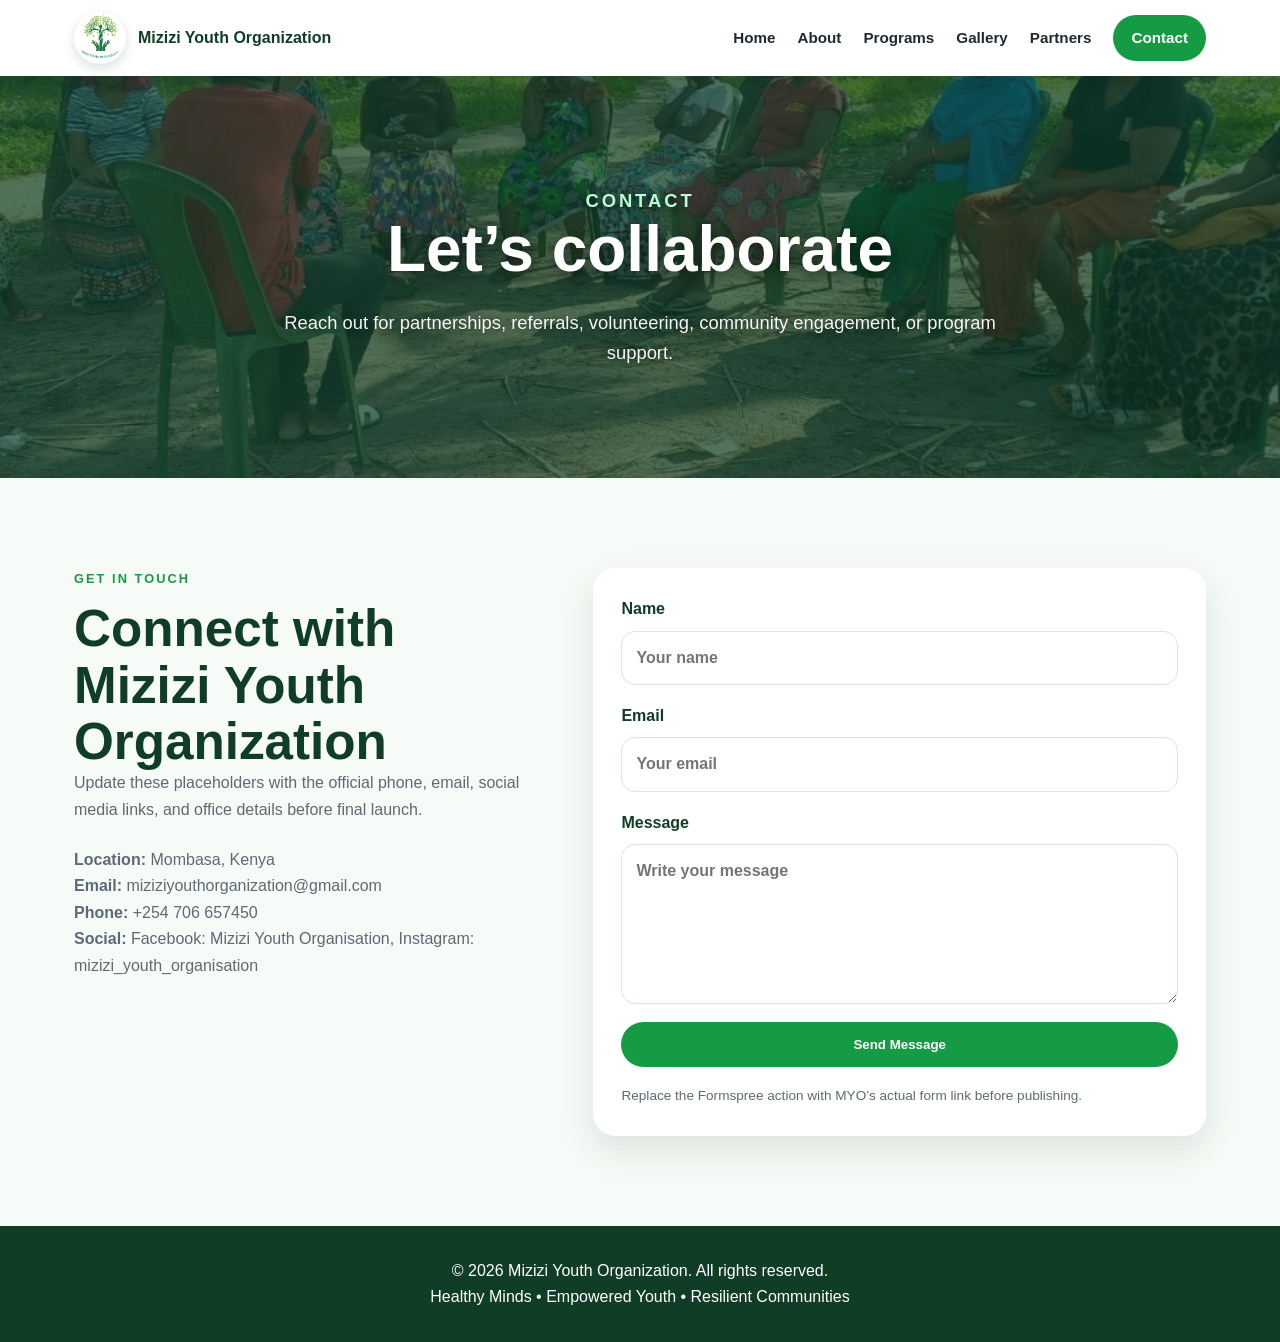
==== contact.html @ 41eb35a1 "Add files via upload" ====
<!DOCTYPE html>
<html lang="en">
<head>
  <meta charset="UTF-8" />
  <meta name="viewport" content="width=device-width, initial-scale=1.0" />
  <title>Contact | Mizizi Youth Organization</title>
  <meta name="description" content="Contact MYO for partnerships, referrals, volunteering, and support." />
  <link rel="stylesheet" href="css/style.css" />
</head>
<body class="">
<header class="site-header">
  <nav class="navbar">
    <a href="index.html" class="brand">
      <img src="assets/images/mizizi-logo.png" alt="Mizizi Youth Organization logo" class="brand-logo" />
      <span>Mizizi Youth Organization</span>
    </a>
    <button class="menu-toggle" id="menuToggle" aria-label="Open navigation">☰</button>
    <div class="nav-links" id="navLinks">
      <a href="index.html">Home</a>
      <a href="about.html">About</a>
      <a href="programs.html">Programs</a>
      <a href="gallery.html">Gallery</a>
      <a href="partners.html">Partners</a>
      <a href="contact.html" class="nav-cta">Contact</a>
    </div>
  </nav>
</header>
<main>
<section class="page-hero contact-hero">
  <p class="eyebrow">Contact</p>
  <h1>Let’s collaborate</h1>
  <p>Reach out for partnerships, referrals, volunteering, community engagement, or program support.</p>
</section>
<section class="section contact-section">
  <div class="two-col">
    <div>
      <p class="eyebrow">Get in touch</p>
      <h2>Connect with Mizizi Youth Organization</h2>
      <p>Update these placeholders with the official phone, email, social media links, and office details before final launch.</p>
      <div class="contact-list">
        <p><strong>Location:</strong> Mombasa, Kenya</p>
        <p><strong>Email:</strong> miziziyouthorganization@gmail.com </p>
        <p><strong>Phone:</strong> +254 706 657450</p>
        <p><strong>Social:</strong> Facebook: Mizizi Youth Organisation, Instagram: mizizi_youth_organisation</p>
      </div>
    </div>
    <form class="contact-form" action="https://formspree.io/f/YOUR-FORM-ID" method="POST">
      <label>Name<input type="text" name="name" placeholder="Your name" required></label>
      <label>Email<input type="email" name="email" placeholder="Your email" required></label>
      <label>Message<textarea name="message" rows="5" placeholder="Write your message" required></textarea></label>
      <button type="submit" class="btn btn-primary">Send Message</button>
      <p class="form-note">Replace the Formspree action with MYO’s actual form link before publishing.</p>
    </form>
  </div>
</section>
</main>
<footer class="site-footer">
  <p>© 2026 Mizizi Youth Organization. All rights reserved.</p>
  <p>Healthy Minds • Empowered Youth • Resilient Communities</p>
</footer>
<script src="js/main.js"></script>
</body>
</html>
---- css/style.css ----
:root {
  --green: #169b45;
  --deep-green: #0f3d26;
  --mint: #eaf7ef;
  --dark: #1f2933;
  --muted: #5c6b73;
  --white: #ffffff;
  --soft: #f7fbf7;
  --shadow: 0 14px 35px rgba(15, 61, 38, 0.12);
  --radius: 22px;
}
*{margin:0;padding:0;box-sizing:border-box} html{scroll-behavior:smooth} body{font-family:Arial,Helvetica,sans-serif;background:var(--soft);color:var(--dark);line-height:1.65} img{max-width:100%;display:block} a{text-decoration:none}.center{text-align:center;margin-top:30px}.site-header{position:sticky;top:0;z-index:1000;background:rgba(255,255,255,.95);backdrop-filter:blur(10px);box-shadow:0 4px 18px rgba(0,0,0,.06)}.navbar{max-width:1180px;margin:auto;padding:12px 24px;display:flex;justify-content:space-between;align-items:center}.brand{display:flex;gap:12px;align-items:center;color:var(--deep-green);font-weight:800}.brand-logo{width:52px;height:52px;border-radius:50%;object-fit:contain;background:#fff;padding:3px;box-shadow:0 4px 12px rgba(15,61,38,.16)}.nav-links{display:flex;gap:22px;align-items:center}.nav-links a{color:var(--dark);font-weight:700;font-size:.95rem}.nav-links a:hover{color:var(--green)}.nav-cta{background:var(--green);color:white!important;padding:10px 18px;border-radius:999px}.menu-toggle{display:none;border:0;background:transparent;font-size:1.8rem;color:var(--deep-green);cursor:pointer}.hero,.page-hero{position:relative;display:grid;place-items:center;text-align:center;color:#fff;padding:110px 24px;background-size:cover;background-position:center}.hero{min-height:86vh;background-image:linear-gradient(rgba(15,61,38,.60),rgba(15,61,38,.60)),url("../assets/images/hero.jpeg?v=5");transition:background-image 1s ease-in-out}.page-hero{min-height:44vh;background-image:linear-gradient(rgba(15,61,38,.72),rgba(15,61,38,.72)),url("../assets/images/hero.jpeg?v=5")}.hero-content,.page-hero>*{max-width:980px;position:relative;z-index:2}.eyebrow{color:var(--green);text-transform:uppercase;font-size:.8rem;letter-spacing:.16em;font-weight:900;margin-bottom:12px}.hero .eyebrow,.page-hero .eyebrow,.cta-band .eyebrow{color:#b9ffd1}.hero h1,.page-hero h1{font-size:clamp(2.35rem,6vw,5.2rem);line-height:1.05;margin-bottom:24px;text-shadow:0 4px 15px rgba(0,0,0,.6)}.page-hero h1{font-size:clamp(2.2rem,5vw,4.3rem)}.hero p,.page-hero p{max-width:760px;margin:auto;font-size:1.15rem;color:rgba(255,255,255,.95);text-shadow:0 2px 8px rgba(0,0,0,.5)}.hero-actions{margin-top:34px;display:flex;gap:15px;justify-content:center;flex-wrap:wrap}.btn{display:inline-flex;align-items:center;justify-content:center;padding:13px 22px;border-radius:999px;font-weight:800;border:2px solid transparent;cursor:pointer}.btn-primary{background:var(--green);color:white}.btn-secondary{border-color:white;color:white}.btn-light{background:white;color:var(--green)}.text-link{display:inline-block;margin-top:14px;color:var(--green);font-weight:900}.section{max-width:1180px;margin:auto;padding:90px 24px}.light{max-width:none;background:var(--mint)}.light>*{max-width:1180px;margin-left:auto;margin-right:auto}.two-col{display:grid;grid-template-columns:.9fr 1.2fr;gap:60px;align-items:start}h2{color:var(--deep-green);font-size:clamp(2rem,4vw,3.2rem);line-height:1.1}h3{color:var(--deep-green);margin-bottom:10px}p{color:var(--muted)}.section-heading{max-width:780px;margin:0 auto 46px;text-align:center}.mission-grid,.stats-grid,.program-grid,.partners-grid,.gallery-grid,.model-grid,.values-grid,.program-feature-grid,.program-detail-grid,.logo-card-grid{display:grid;gap:24px}.mission-grid{grid-template-columns:repeat(3,1fr)}.mission-grid article,.program-card,.stat,.partners-grid span,.contact-form,.model-grid article,.feature-card,.program-detail-card,.logo-card{background:white;padding:28px;border-radius:var(--radius);box-shadow:var(--shadow)}.stats-grid{grid-template-columns:repeat(4,1fr)}.stat span{display:block;color:var(--green);font-size:2.45rem;font-weight:900;line-height:1;margin-bottom:12px}.model-grid{grid-template-columns:repeat(4,1fr)}.model-grid.three{grid-template-columns:repeat(3,1fr)}.model-grid span{display:inline-grid;place-items:center;width:42px;height:42px;border-radius:50%;background:var(--mint);color:var(--green);font-weight:900;margin-bottom:16px}.program-feature-grid{grid-template-columns:repeat(3,1fr)}.feature-card,.program-detail-card{padding:0;overflow:hidden}.feature-card img{height:220px;width:100%;object-fit:cover}.feature-card div{padding:26px}.program-detail-grid{grid-template-columns:repeat(2,1fr)}.program-detail-card{display:grid;grid-template-columns:180px 1fr}.program-detail-card img{height:100%;width:100%;object-fit:cover}.program-detail-card div{padding:24px}.program-card{border-top:5px solid var(--green)}.gallery-section{max-width:none;background:var(--deep-green)}.gallery-section .section-heading,.gallery-section .gallery-grid{max-width:1180px;margin-left:auto;margin-right:auto}.gallery-section h2,.gallery-section .section-heading p{color:white}.gallery-grid{grid-template-columns:repeat(3,1fr)}.gallery-grid figure{background:white;border-radius:var(--radius);overflow:hidden;box-shadow:var(--shadow)}.gallery-grid img{height:250px;width:100%;object-fit:cover}.large-gallery img{height:330px}.gallery-grid figcaption{padding:16px;font-weight:800;color:var(--deep-green)}.logo-grid,.compact-logo-grid{display:grid;grid-template-columns:repeat(3,1fr);gap:18px;text-align:center}.logo-grid span,.compact-logo-grid span{background:white;padding:24px;border-radius:var(--radius);font-weight:800;color:var(--deep-green);box-shadow:var(--shadow)}.logo-card-grid{grid-template-columns:repeat(5,1fr)}.logo-card{text-align:center}.logo-placeholder{height:100px;border:2px dashed #b7d4c1;border-radius:16px;display:grid;place-items:center;color:var(--green);font-weight:900;margin-bottom:14px;background:#f7fbf7}.logo-card h3{font-size:.95rem}.values-grid{grid-template-columns:repeat(4,1fr)}.values-grid span{background:#fff;border-radius:999px;padding:16px 20px;text-align:center;font-weight:900;color:var(--deep-green);box-shadow:var(--shadow)}.cta-band{margin:0 auto;background:var(--green);color:white;padding:70px 8%;display:flex;align-items:center;justify-content:space-between;gap:35px}.cta-band h2,.cta-band p{color:white}.cta-band div{max-width:800px}.contact-list{margin-top:24px}.contact-form{display:grid;gap:18px}.contact-form label{display:grid;gap:8px;color:var(--deep-green);font-weight:800}.contact-form input,.contact-form textarea{width:100%;border:1px solid #d8e7dc;border-radius:14px;padding:13px 14px;font:inherit}.form-note{font-size:.85rem}.site-footer{background:var(--deep-green);color:white;text-align:center;padding:32px 24px}.site-footer p{color:white}@media(max-width:980px){.two-col,.mission-grid,.stats-grid,.program-feature-grid,.program-detail-grid,.gallery-grid,.logo-card-grid,.values-grid,.model-grid,.model-grid.three{grid-template-columns:repeat(2,1fr)}.program-detail-card{grid-template-columns:1fr}.program-detail-card img{height:230px}.cta-band{flex-direction:column;align-items:flex-start}.logo-grid,.compact-logo-grid{grid-template-columns:repeat(2,1fr)}}@media(max-width:760px){.menu-toggle{display:block}.nav-links{position:absolute;top:77px;left:0;right:0;background:white;padding:20px 24px;flex-direction:column;align-items:flex-start;display:none;box-shadow:0 15px 25px rgba(0,0,0,.08)}.nav-links.active{display:flex}.two-col,.mission-grid,.stats-grid,.program-feature-grid,.program-detail-grid,.gallery-grid,.logo-card-grid,.values-grid,.model-grid,.model-grid.three,.logo-grid,.compact-logo-grid{grid-template-columns:1fr}.hero{min-height:78vh}.section{padding:70px 20px}.hero h1{font-size:2.5rem}.gallery-grid img,.large-gallery img{height:250px}}

/* Partner logo marquee */
.partners-preview{overflow:hidden}.partner-marquee{width:100%;overflow:hidden;position:relative;padding:18px 0}.partner-track{display:flex;gap:22px;align-items:center;width:max-content;animation:partnerScroll 38s linear infinite}.partner-marquee:hover .partner-track{animation-play-state:paused}.partner-logo{min-width:210px;height:150px;background:#fff;border-radius:20px;box-shadow:var(--shadow);display:flex;flex-direction:column;align-items:center;justify-content:center;padding:18px;text-align:center}.partner-logo img{max-width:170px;max-height:80px;object-fit:contain;margin:auto}.partner-logo span{font-size:.82rem;font-weight:900;color:var(--deep-green);margin-top:12px}.partner-logo-grid{display:grid;grid-template-columns:repeat(4,1fr);gap:24px}.partner-logo-grid .partner-logo{width:100%;min-width:0;height:170px}.program-detail-card strong{display:block;margin-top:12px;color:var(--green)}@keyframes partnerScroll{from{transform:translateX(0)}to{transform:translateX(-50%)}}@media(max-width:980px){.partner-logo-grid{grid-template-columns:repeat(3,1fr)}}@media(max-width:760px){.partner-logo-grid{grid-template-columns:repeat(2,1fr)}.partner-logo{min-width:190px}.partner-track{animation-duration:45s}}

/* Grouped gallery updates */
.gallery-category .section-heading{margin-bottom:34px}
.gallery-category.light{max-width:none}
.gallery-category.light>.section-heading,.gallery-category.light>.gallery-grid{max-width:1180px;margin-left:auto;margin-right:auto}
.gallery-category.light>.gallery-grid{display:grid}
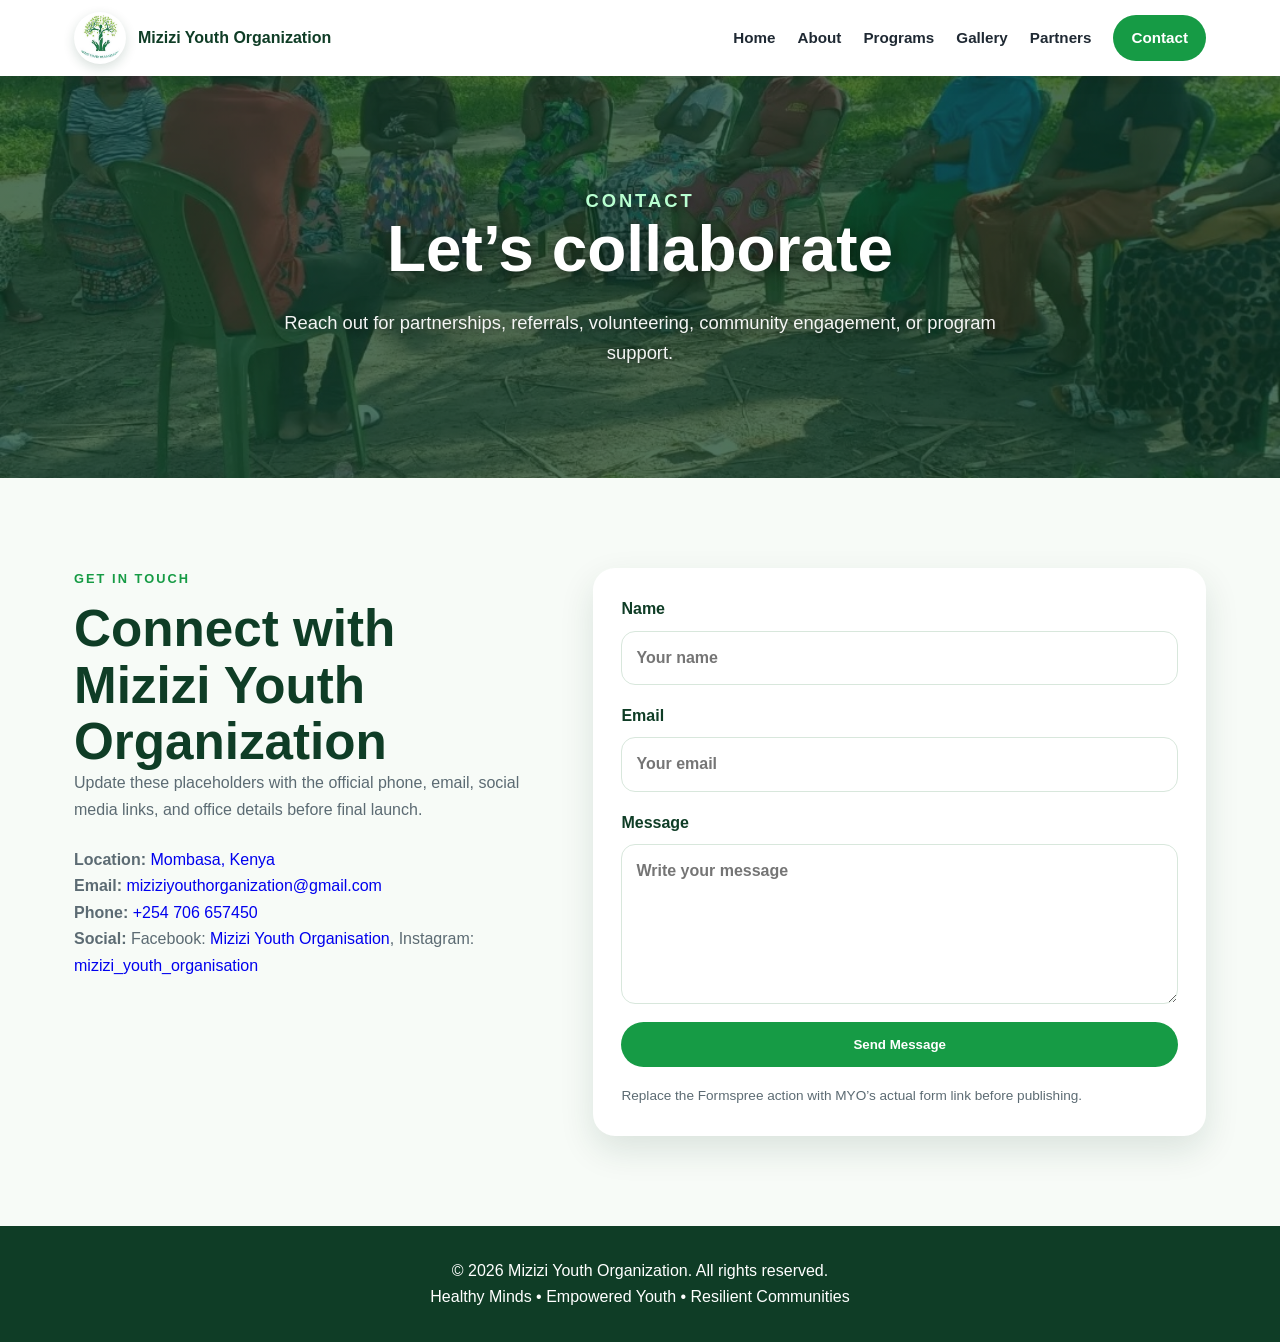
==== commit 5b20b7b0: "Update contact.html" ====
--- a/contact.html
+++ b/contact.html
@@ -38,10 +38,10 @@
       <h2>Connect with Mizizi Youth Organization</h2>
       <p>Update these placeholders with the official phone, email, social media links, and office details before final launch.</p>
       <div class="contact-list">
-        <p><strong>Location:</strong> Mombasa, Kenya</p>
-        <p><strong>Email:</strong> miziziyouthorganization@gmail.com </p>
-        <p><strong>Phone:</strong> +254 706 657450</p>
-        <p><strong>Social:</strong> Facebook: Mizizi Youth Organisation, Instagram: mizizi_youth_organisation</p>
+        <p><strong>Location:</strong> <a href="https://www.google.com/maps/search/?api=1&query=Mombasa%2C+Kenya" target="_blank" rel="noopener noreferrer">Mombasa, Kenya</a></p>
+        <p><strong>Email:</strong> <a href="mailto:miziziyouthorganization@gmail.com">miziziyouthorganization@gmail.com</a></p>
+        <p><strong>Phone:</strong> <a href="tel:+254706657450">+254 706 657450</a></p>
+        <p><strong>Social:</strong> Facebook: <a href="https://www.facebook.com/MiziziYouthOrganisation" target="_blank" rel="noopener noreferrer">Mizizi Youth Organisation</a>, Instagram: <a href="https://www.instagram.com/mizizi_youth_organisation/" target="_blank" rel="noopener noreferrer">mizizi_youth_organisation</a></p>
       </div>
     </div>
     <form class="contact-form" action="https://formspree.io/f/YOUR-FORM-ID" method="POST">
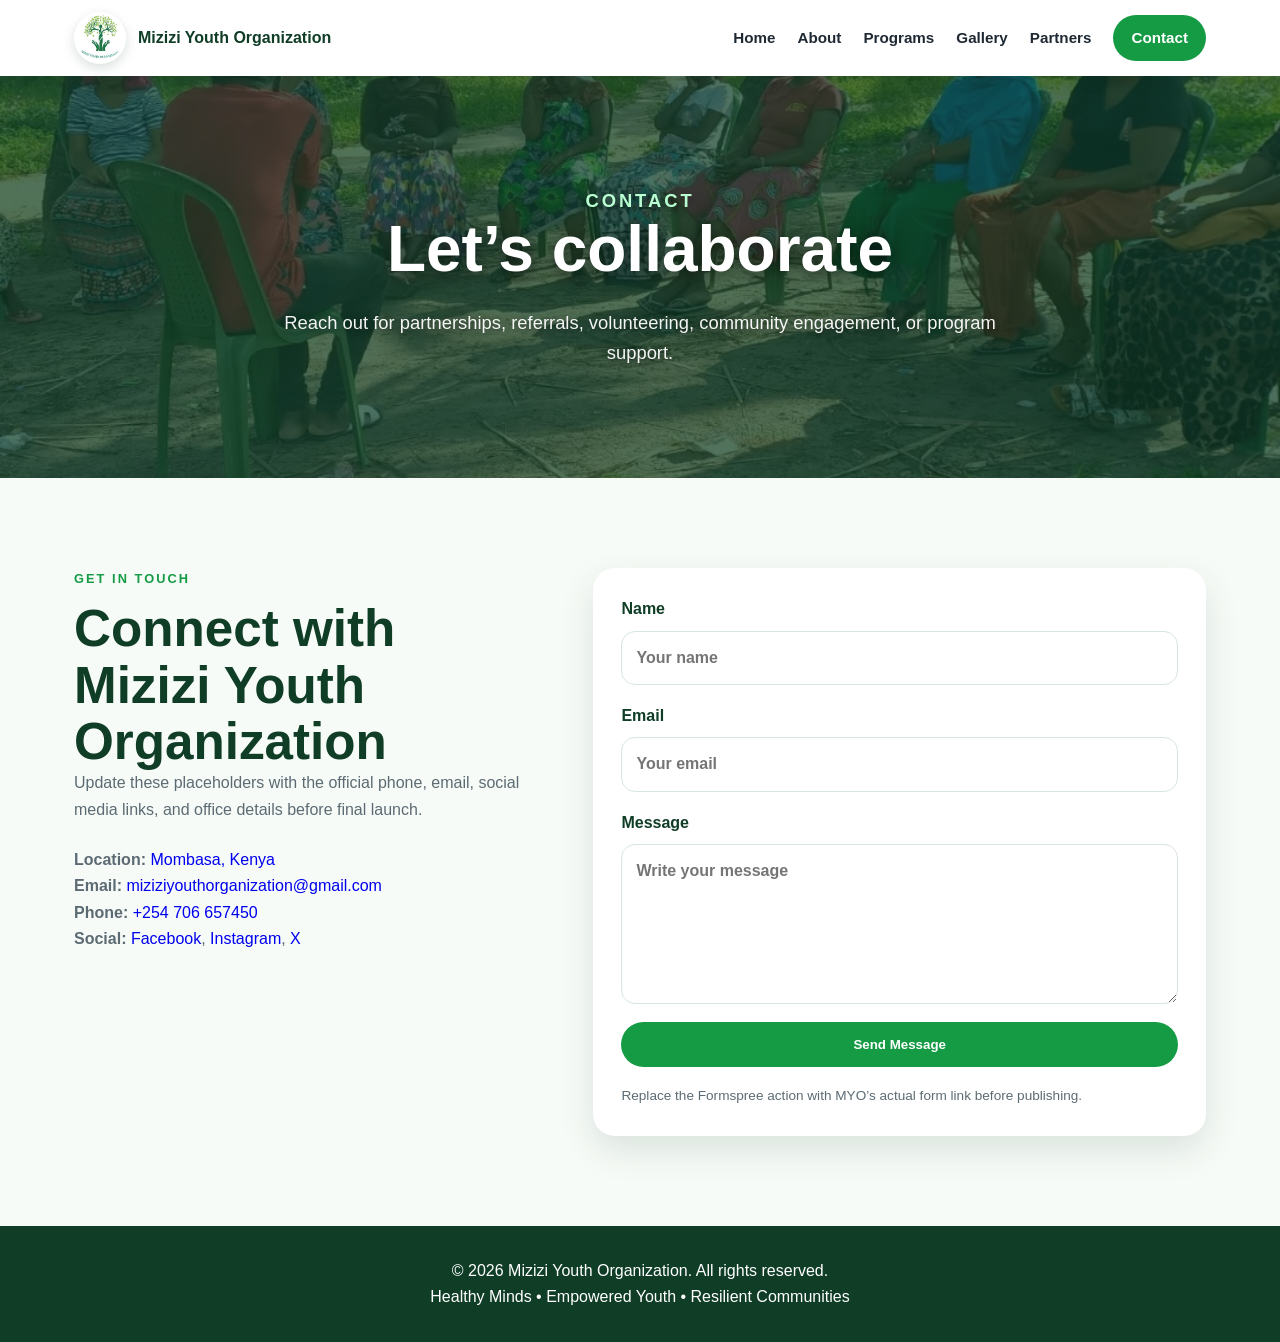
==== commit 3e264b85: "Update contact.html" ====
--- a/contact.html
+++ b/contact.html
@@ -41,7 +41,12 @@
         <p><strong>Location:</strong> <a href="https://www.google.com/maps/search/?api=1&query=Mombasa%2C+Kenya" target="_blank" rel="noopener noreferrer">Mombasa, Kenya</a></p>
         <p><strong>Email:</strong> <a href="mailto:miziziyouthorganization@gmail.com">miziziyouthorganization@gmail.com</a></p>
         <p><strong>Phone:</strong> <a href="tel:+254706657450">+254 706 657450</a></p>
-        <p><strong>Social:</strong> Facebook: <a href="https://www.facebook.com/MiziziYouthOrganisation" target="_blank" rel="noopener noreferrer">Mizizi Youth Organisation</a>, Instagram: <a href="https://www.instagram.com/mizizi_youth_organisation/" target="_blank" rel="noopener noreferrer">mizizi_youth_organisation</a></p>
+        <p>
+          <strong>Social:</strong>
+          <a href="https://www.facebook.com/share/1G7s2XDKAb/" target="_blank" rel="noopener noreferrer">Facebook</a>,
+          <a href="https://www.instagram.com/mizizi_youth_organization?igsh=MWdleDFicDhoZGYybg==" target="_blank" rel="noopener noreferrer">Instagram</a>,
+          <a href="https://x.com/Mizizi_Youth" target="_blank" rel="noopener noreferrer">X</a>
+        </p>
       </div>
     </div>
     <form class="contact-form" action="https://formspree.io/f/YOUR-FORM-ID" method="POST">
